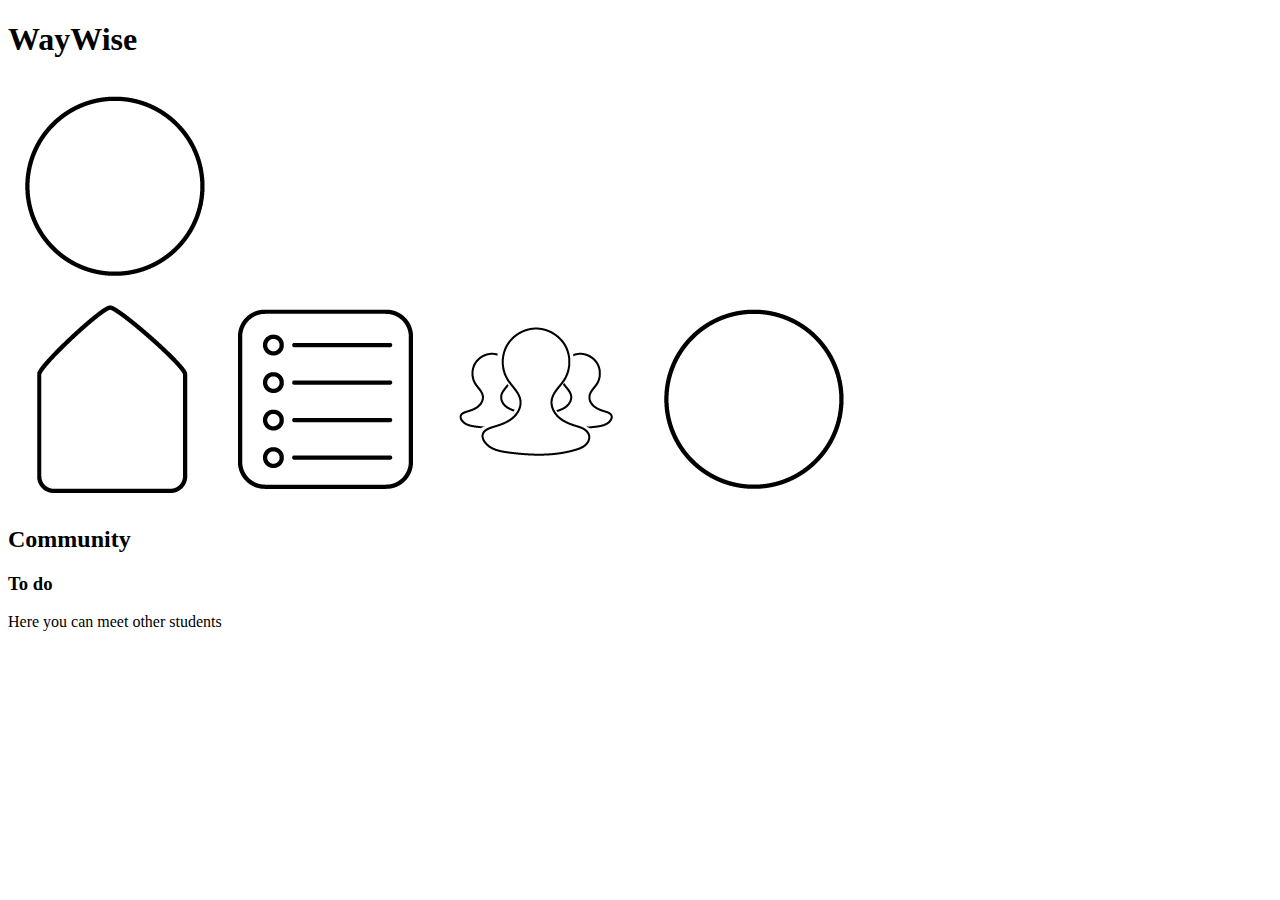
==== community.html @ 15b5cad3 "Initial commit" ====
<!DOCTYPE html>
<html lang="en">
<head>
    <meta charset="UTF-8">
    <meta name="viewport" content="width=device-width, initial-scale=1.0">
    <title>WayWise</title>
	<link rel="stylesheet" href="/styles.css">
</head>

<body>

  <header>
    <h1>WayWise</h1>
    <a href=""><img src="/img/profile.png" alt="A bell representing a notification icon"></a>
    <nav>
        <a href="/index.html"><img src="/img/home.png" alt="A house icon representing the home page"></a>
        <a href="/task-overview.html"><img src="/img/task-overview.png" alt="A tasklist icon representing the task page"></a>
        <a href="/community.html"><img src="/img/community.png" alt="3 persons representing the community page"></a>
        <a href="/profile.html"><img src="/img/profile.png" alt="A personal photograph of the user representing the profile page"></a>
    </nav>
  </header>

  <main>
    <h2>Community</h2>
      <h3>To do</h3>
       <p>Here you can meet other students</p>
  </main>

  <footer>
  </footer>

</body>

</html>
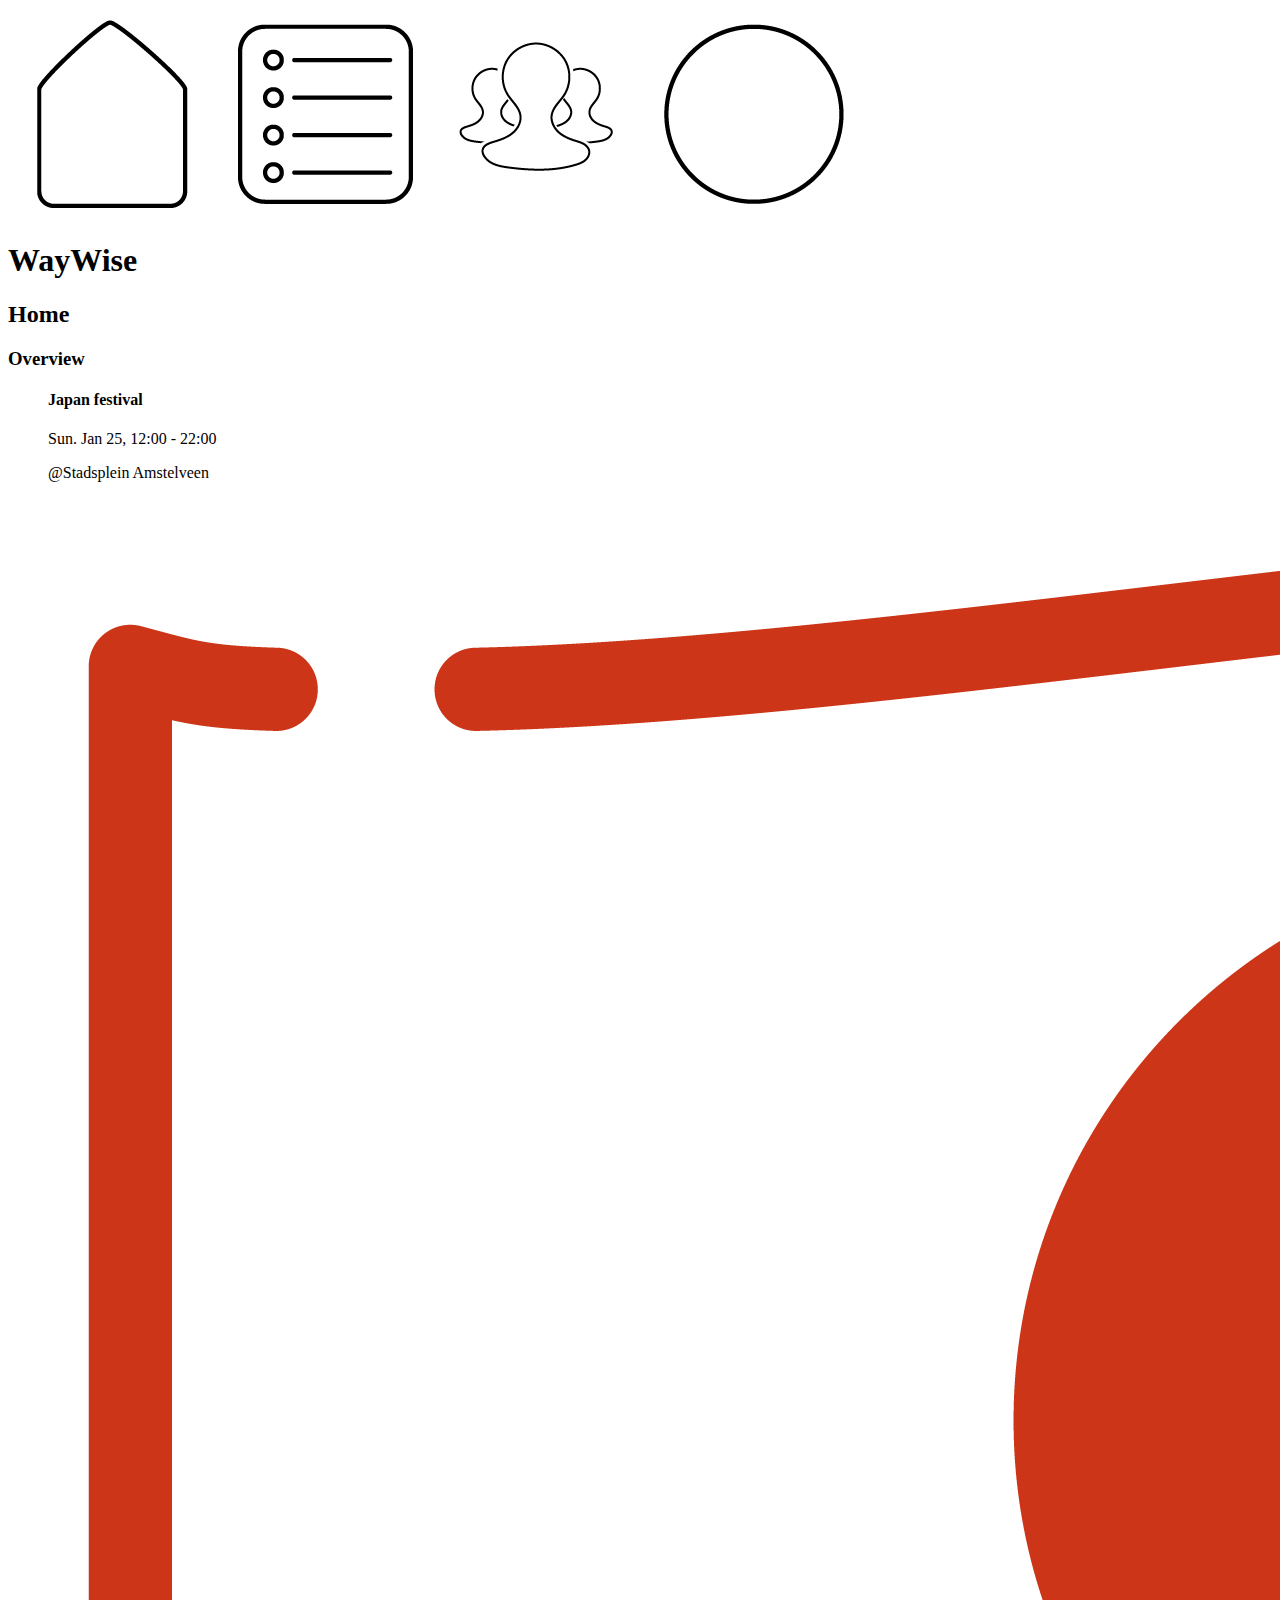
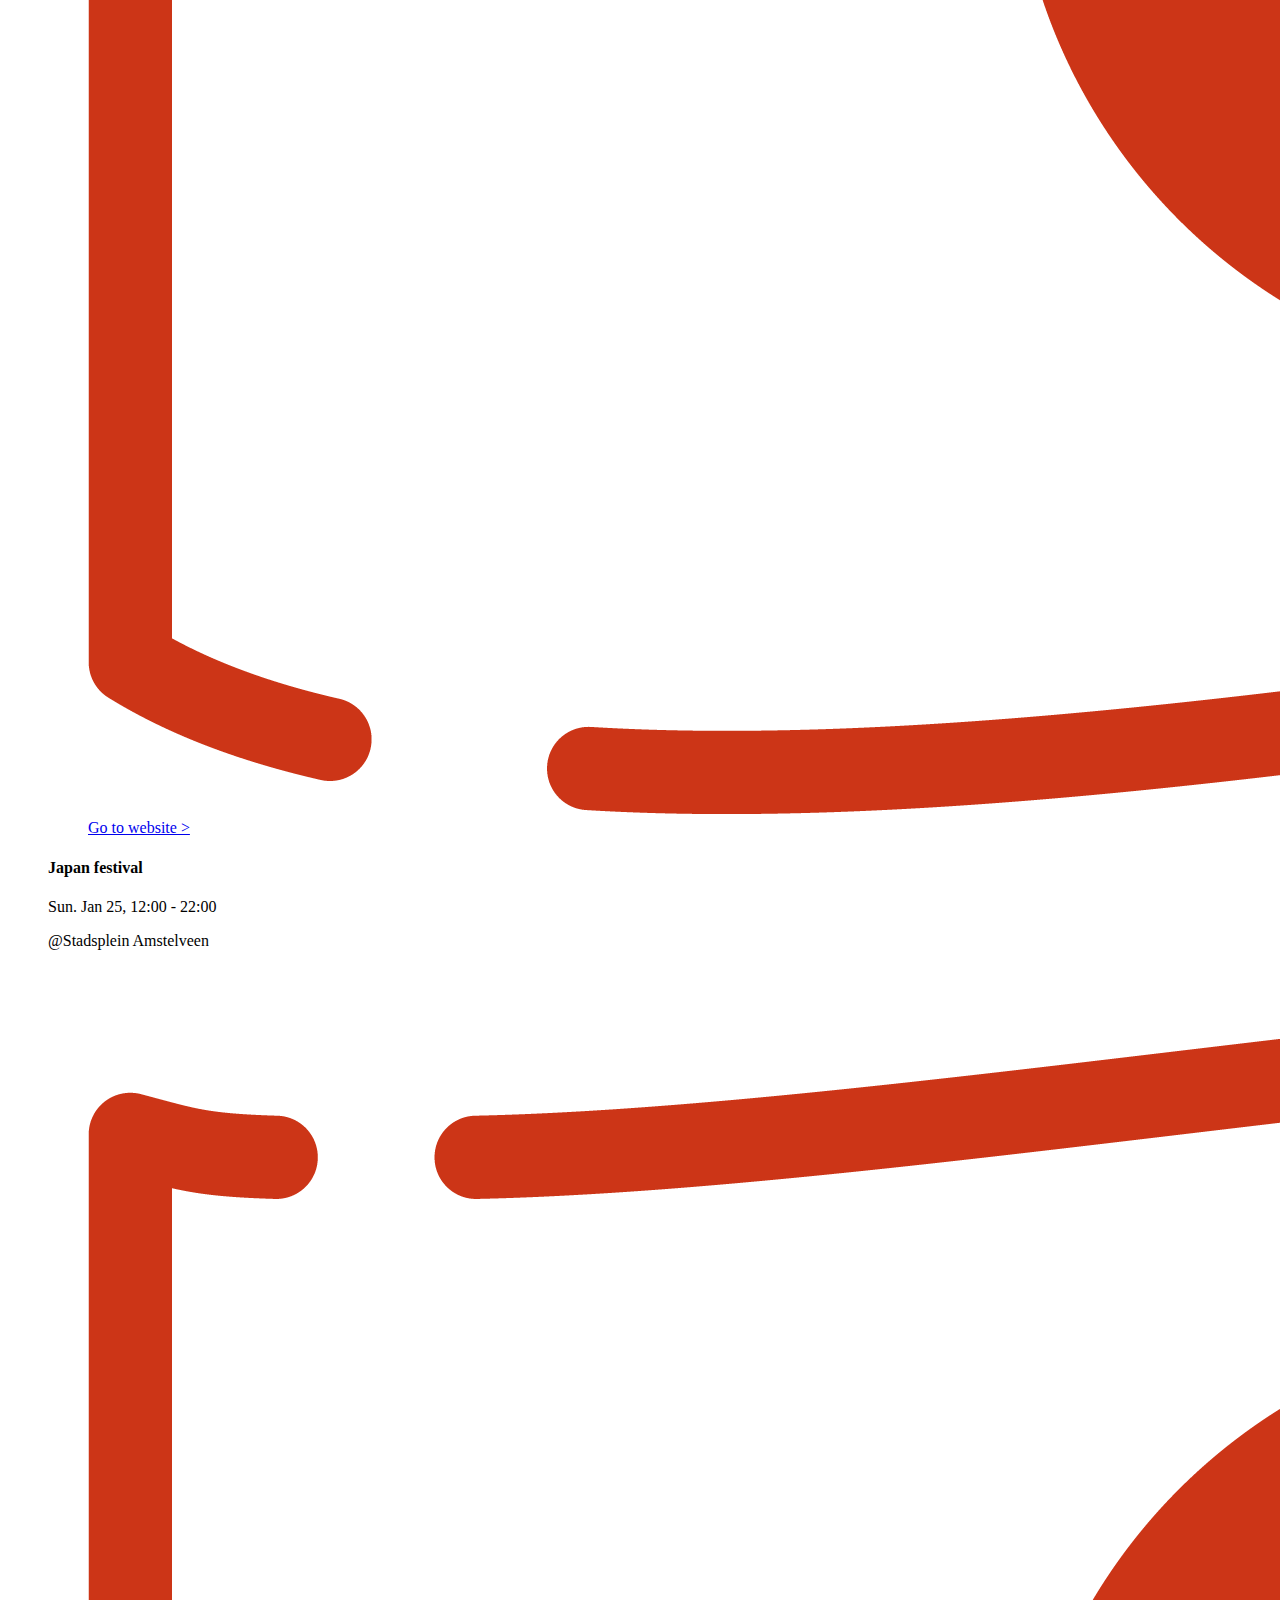
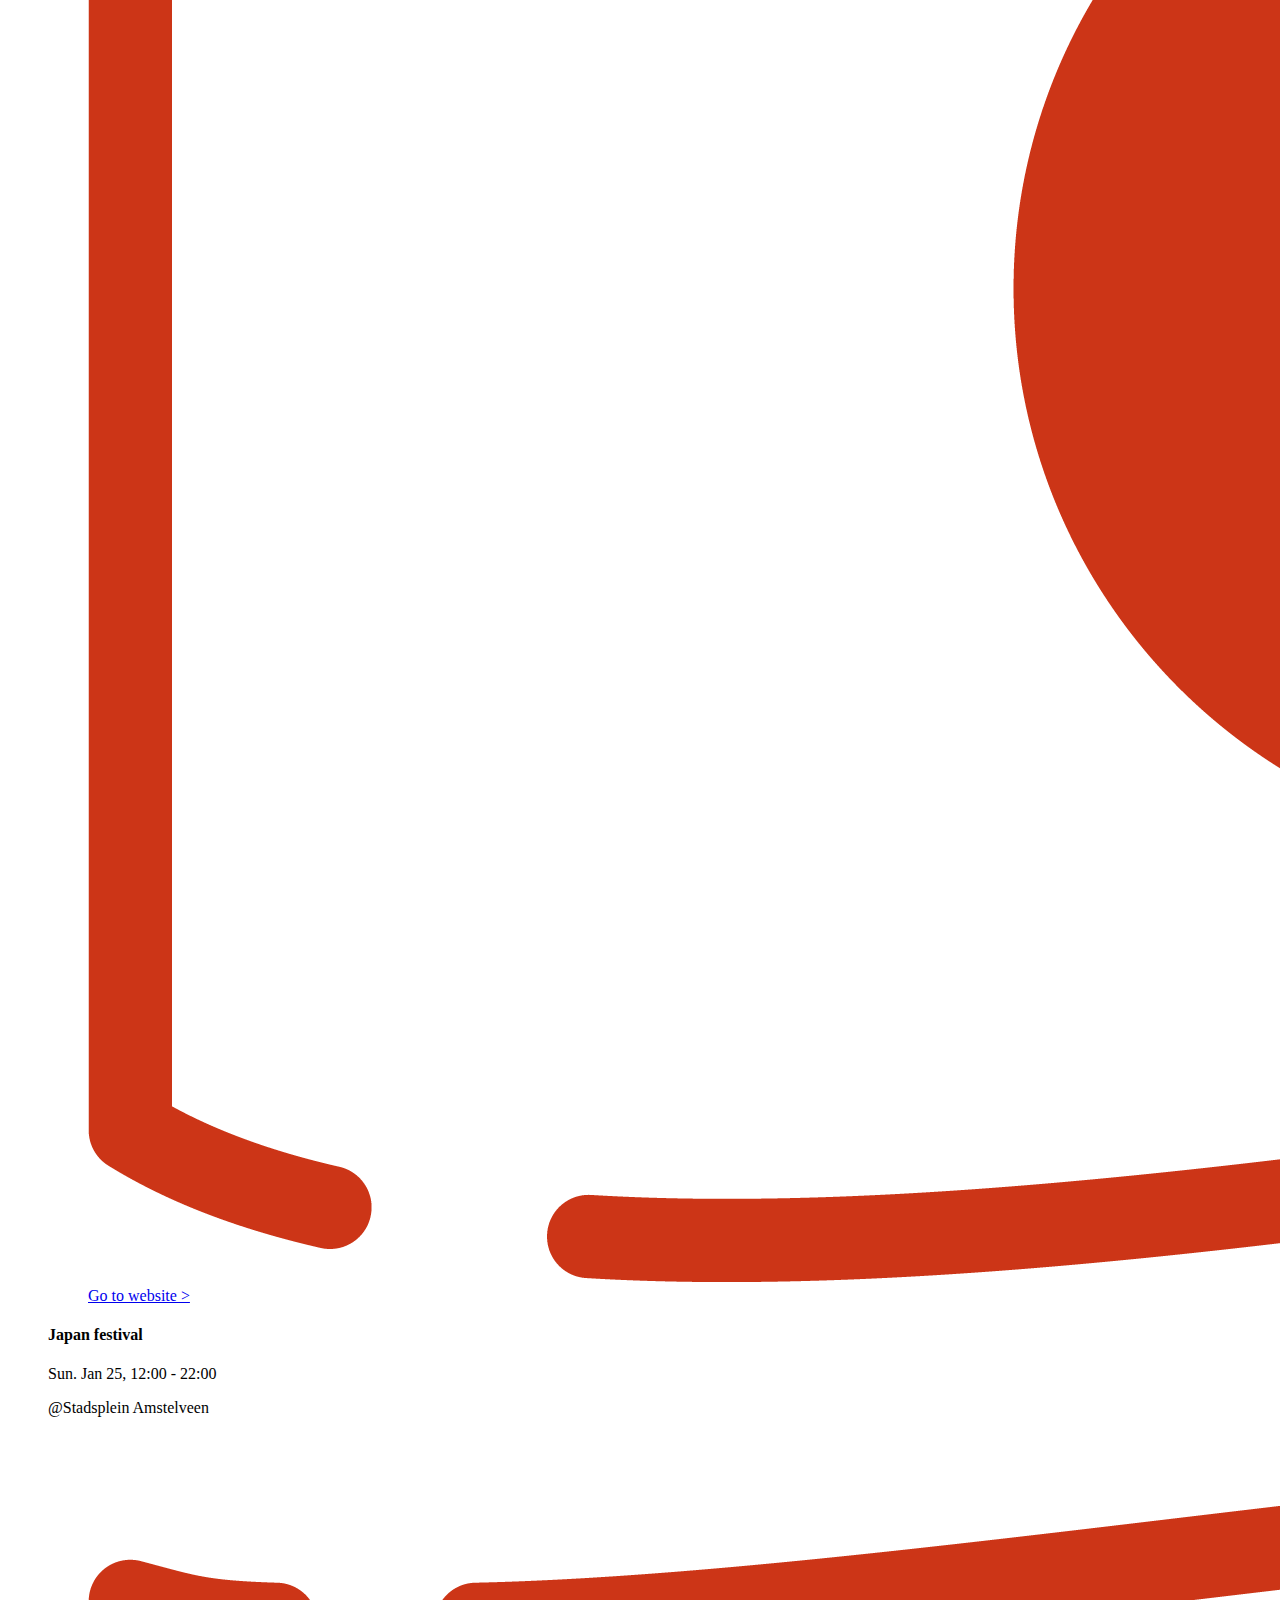
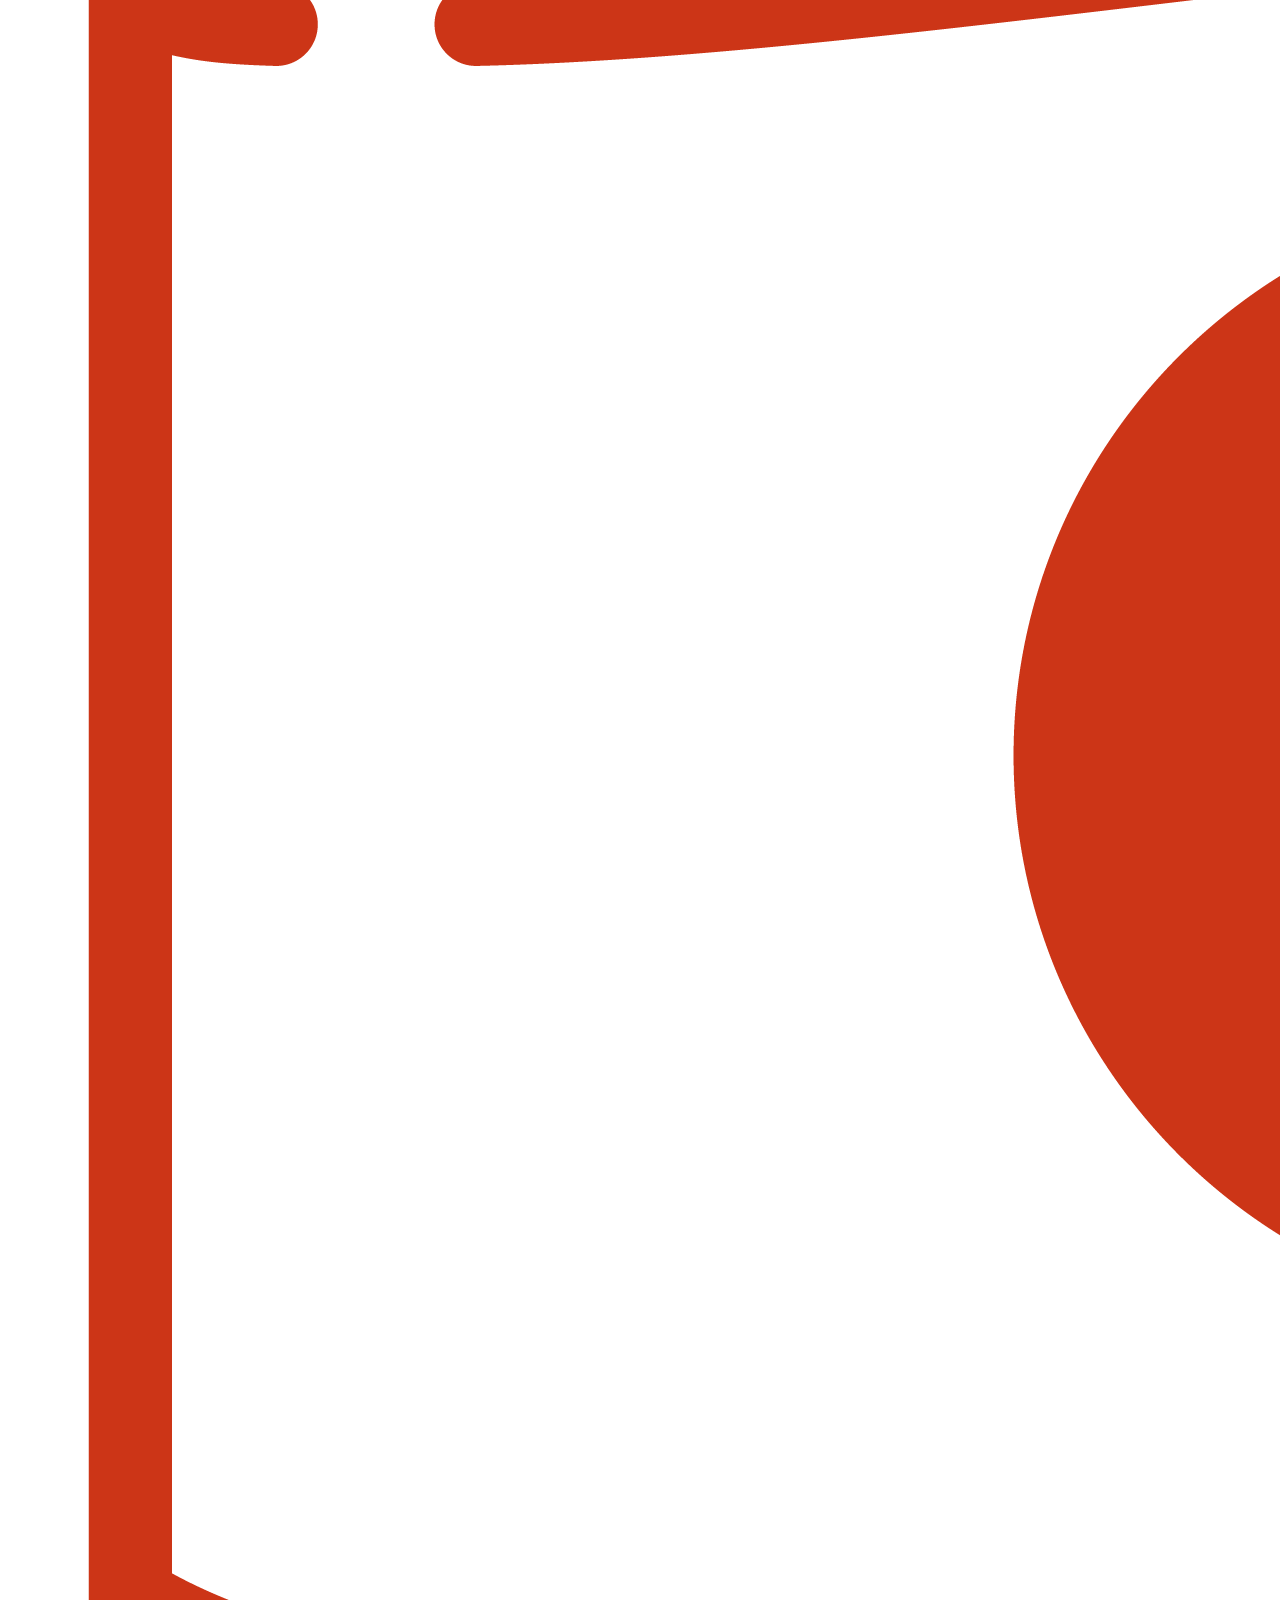
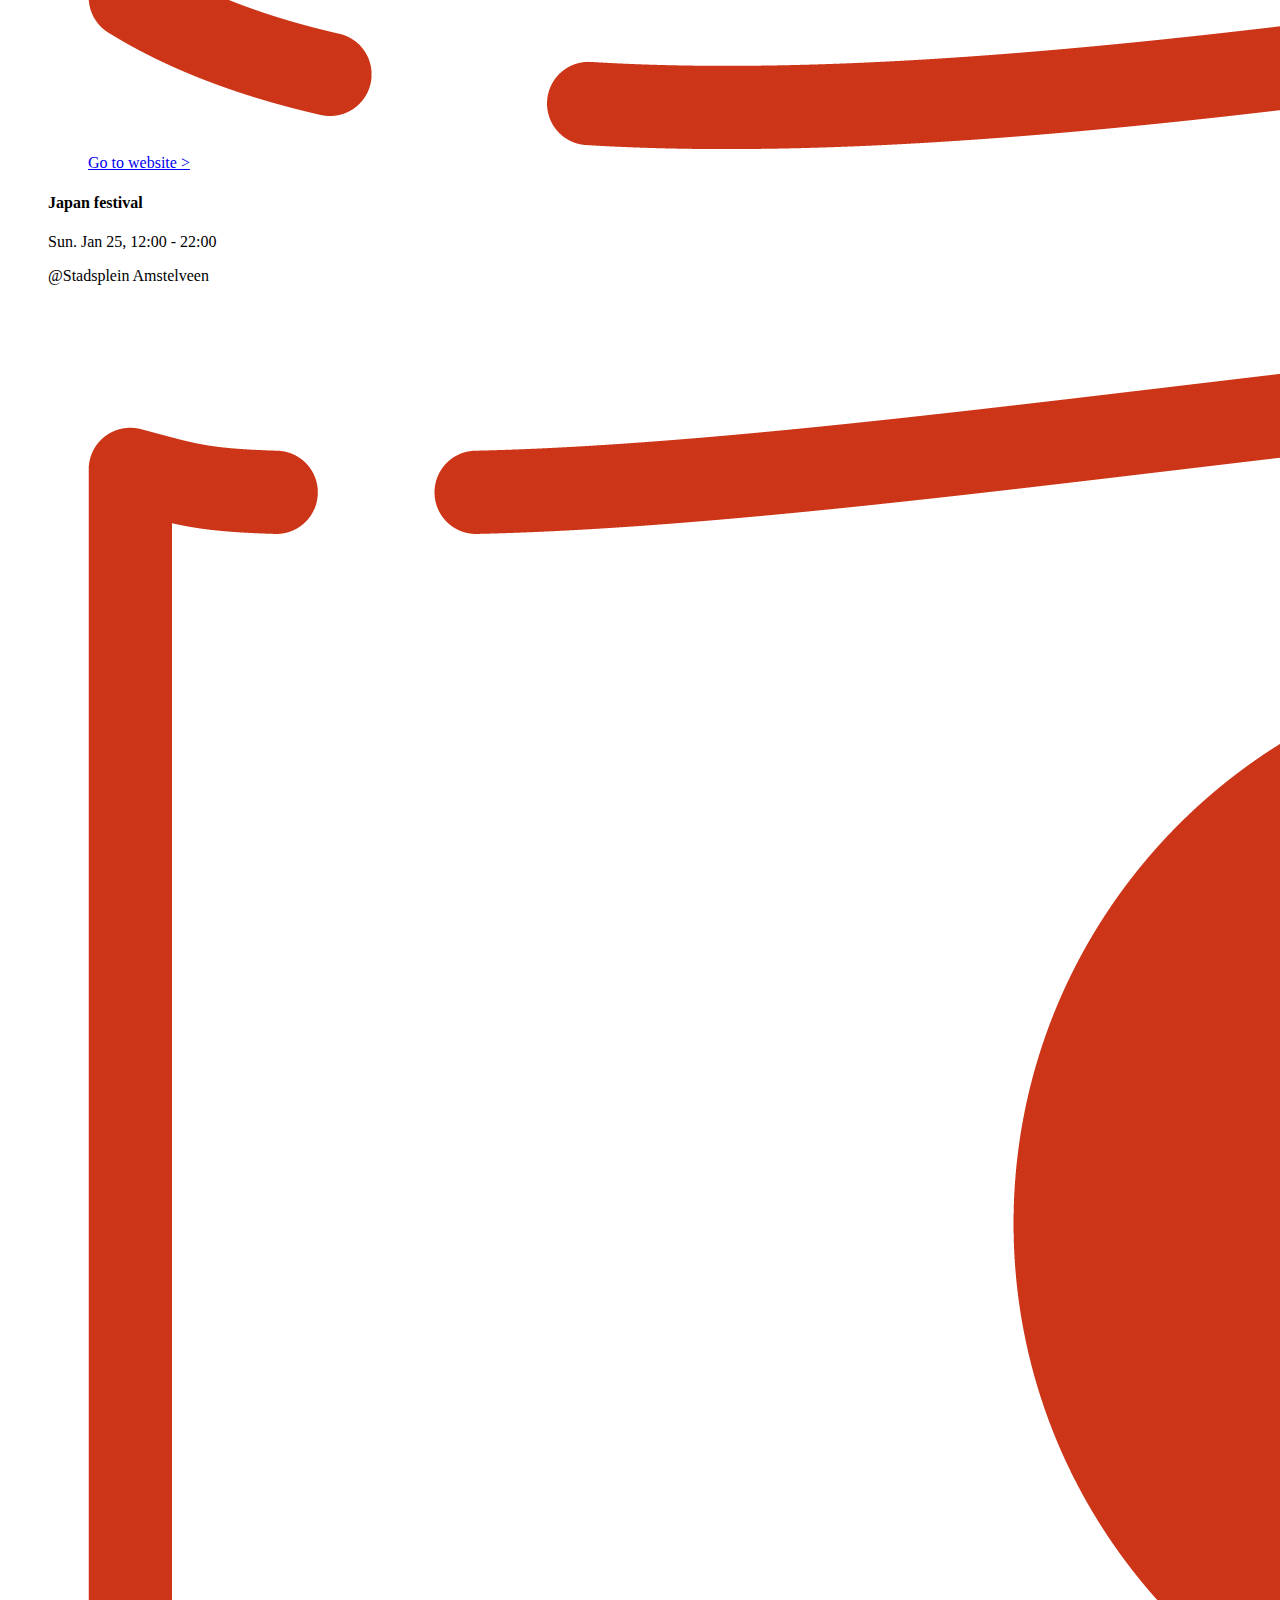
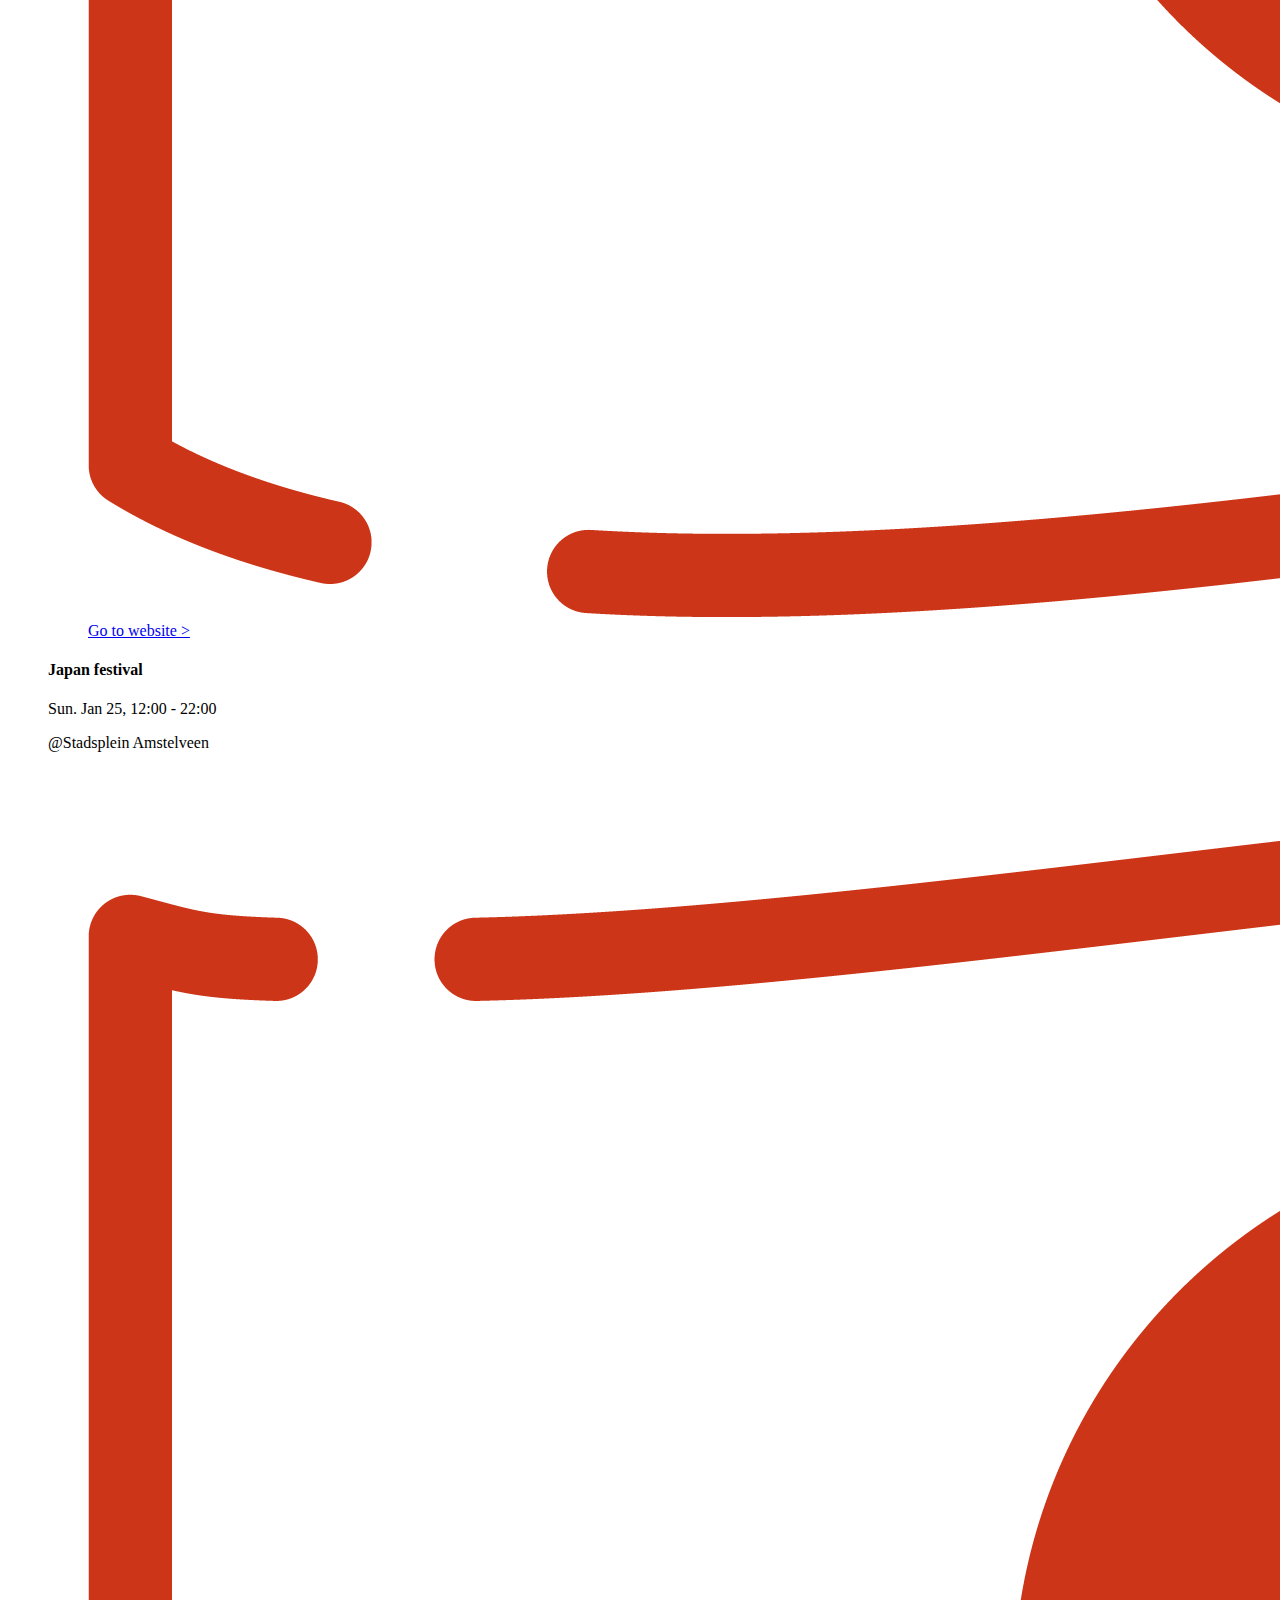
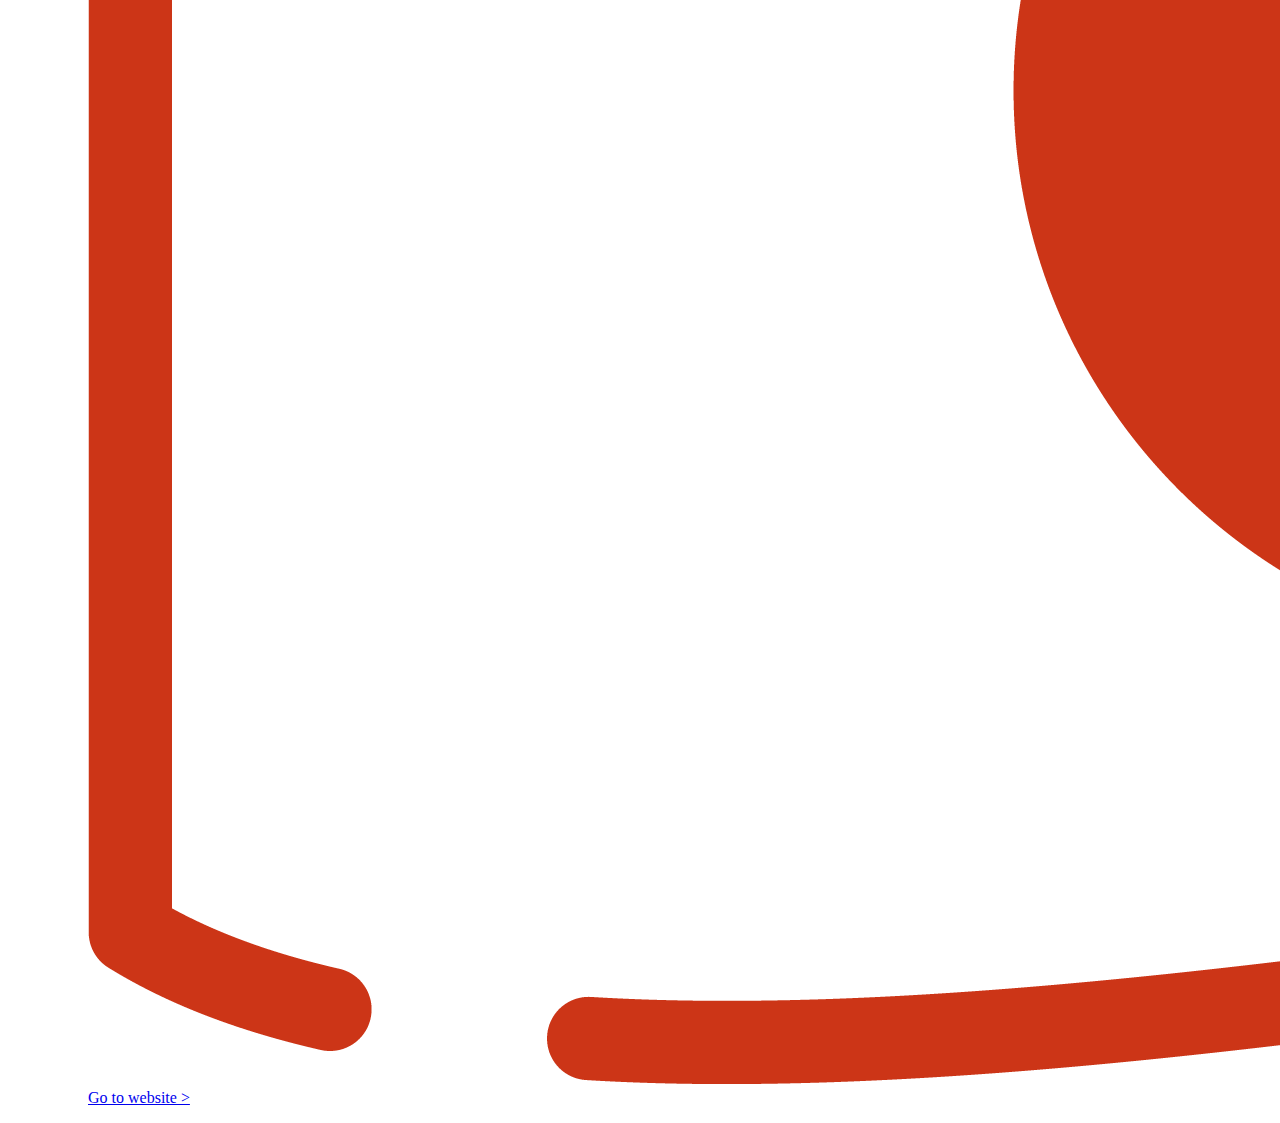
==== commit fee08fdb: "update" ====
--- a/community.html
+++ b/community.html
@@ -4,26 +4,89 @@
     <meta charset="UTF-8">
     <meta name="viewport" content="width=device-width, initial-scale=1.0">
     <title>WayWise</title>
-	<link rel="stylesheet" href="/styles.css">
+	<link rel="stylesheet" href="styles.css">
 </head>
 
 <body>
 
   <header>
-    <h1>WayWise</h1>
-    <a href=""><img src="/img/profile.png" alt="A bell representing a notification icon"></a>
     <nav>
-        <a href="/index.html"><img src="/img/home.png" alt="A house icon representing the home page"></a>
-        <a href="/task-overview.html"><img src="/img/task-overview.png" alt="A tasklist icon representing the task page"></a>
-        <a href="/community.html"><img src="/img/community.png" alt="3 persons representing the community page"></a>
-        <a href="/profile.html"><img src="/img/profile.png" alt="A personal photograph of the user representing the profile page"></a>
+        <a href="index.html"><img src="img/home.png" alt="A house icon representing the home page"></a>
+        <a href="task-overview.html"><img src="img/task-overview.png" alt="A tasklist icon representing the task page"></a>
+        <a href="community.html"><img src="img/community.png" alt="3 persons representing the community page"></a>
+        <a href="profile.html"><img src="img/profile.png" alt="A personal photograph of the user representing the profile page"></a>
     </nav>
   </header>
 
   <main>
-    <h2>Community</h2>
-      <h3>To do</h3>
-       <p>Here you can meet other students</p>
+    <h1>WayWise</h1>
+    <h2>Home</h2>
+
+    <section>
+      <h3>Overview</h3>
+
+      <figure>
+      <article>
+        <h4>Japan festival</h4>
+        <p>Sun. Jan 25, 12:00 - 22:00</p>
+        <p>@Stadsplein Amstelveen</p>
+      </article>
+            <figure>
+              <img src="img/japan.png" alt="simplified illustration of the Japanese flag">
+              <figcaption> <a href="blank.com">Go to website ></a> </figcaption>
+          </figure>
+      </figure>
+
+      <figure>
+        <article>
+          <h4>Japan festival</h4>
+          <p>Sun. Jan 25, 12:00 - 22:00</p>
+          <p>@Stadsplein Amstelveen</p>
+        </article>
+              <figure>
+                <img src="img/japan.png" alt="simplified illustration of the Japanese flag">
+                <figcaption> <a href="blank.com">Go to website ></a> </figcaption>
+            </figure>
+        </figure>
+
+        <figure>
+          <article>
+            <h4>Japan festival</h4>
+            <p>Sun. Jan 25, 12:00 - 22:00</p>
+            <p>@Stadsplein Amstelveen</p>
+          </article>
+                <figure>
+                  <img src="img/japan.png" alt="simplified illustration of the Japanese flag">
+                  <figcaption> <a href="blank.com">Go to website ></a> </figcaption>
+              </figure>
+          </figure>
+
+          <figure>
+            <article>
+              <h4>Japan festival</h4>
+              <p>Sun. Jan 25, 12:00 - 22:00</p>
+              <p>@Stadsplein Amstelveen</p>
+            </article>
+                  <figure>
+                    <img src="img/japan.png" alt="simplified illustration of the Japanese flag">
+                    <figcaption> <a href="blank.com">Go to website ></a> </figcaption>
+                </figure>
+            </figure>
+
+            <figure>
+              <article>
+                <h4>Japan festival</h4>
+                <p>Sun. Jan 25, 12:00 - 22:00</p>
+                <p>@Stadsplein Amstelveen</p>
+              </article>
+                    <figure>
+                      <img src="img/japan.png" alt="simplified illustration of the Japanese flag">
+                      <figcaption> <a href="blank.com">Go to website ></a> </figcaption>
+                  </figure>
+              </figure>
+
+    </section>
+
   </main>
 
   <footer>
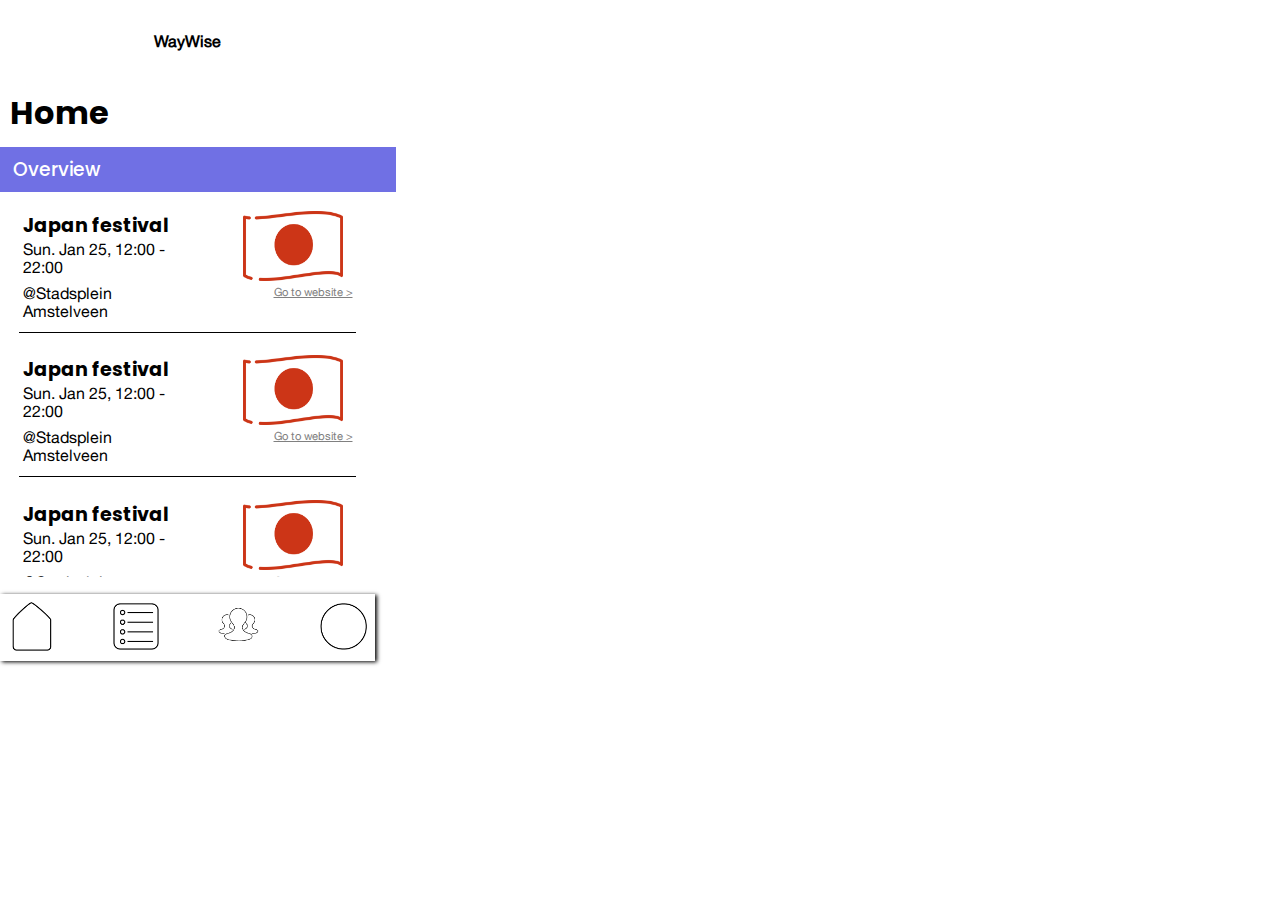
==== commit af306afb: "Uopdate" ====
--- a/community.html
+++ b/community.html
@@ -11,7 +11,7 @@
 
   <header>
     <nav>
-        <a href="index.html"><img src="img/home.png" alt="A house icon representing the home page"></a>
+        <a href="home.html"><img src="img/home.png" alt="A house icon representing the home page"></a>
         <a href="task-overview.html"><img src="img/task-overview.png" alt="A tasklist icon representing the task page"></a>
         <a href="community.html"><img src="img/community.png" alt="3 persons representing the community page"></a>
         <a href="profile.html"><img src="img/profile.png" alt="A personal photograph of the user representing the profile page"></a>
--- a/styles.css
+++ b/styles.css
@@ -0,0 +1,335 @@
+/* Fonts */
+@import url('https://fonts.googleapis.com/css2?family=Poppins:ital,wght@0,400;0,700;1,400;1,700&display=swap');
+
+@font-face {
+    font-family: 'Helvetica Neue';
+    src: url('/fonts/HelveticaNeue.otf');
+    font-style: normal;
+}
+
+@font-face {
+    font-family: 'Poppins';
+    src: url('/fonts/Poppins-Regular.ttf');
+    font-style: normal;
+}
+
+/* CSS reset */
+*, html {
+	padding: 0px;
+	margin: 0px;
+	max-width: 375px;
+	max-height: 661px;
+}
+
+ /* Centrale opmaak */
+
+body {
+	font-family: 'Helvetica Neue', sans-serif, Arial;	
+	font-size: 1.0em;              
+    width:  375px;
+	height: 661px;
+
+	display: flex;
+	flex-direction: column-reverse;
+	justify-content: space-between;
+	align-items: stretch;
+}
+
+header {
+	display: flex;
+	flex-direction: column;
+	justify-content: flex-end;
+	align-content: flex-end;
+}
+
+main {
+	display: flex;
+	flex-direction: column;
+	justify-content: center;
+	align-content: space-between;
+
+}
+
+h1 {
+	font-family: 'Helvetica Neue', Arial;   
+	font-size: 1em;
+	color: black;
+	font-weight: 700; /* bold */
+	margin-bottom: 0.3em;
+	padding: 15px;
+	align-self: center;
+}
+
+h2 {
+	font-family:'Poppins', Helvetica, Arial;
+	font-weight: 700;
+	color: black;
+	font-size: 2em;
+	padding: 20px;
+	padding-left: 10px;
+	padding-bottom: 10px;
+	text-align: left !important;
+	margin-top: 0px !important;
+
+}
+
+h3 {
+	font-family:'Poppins', Helvetica, Arial;
+	font-weight: 500;
+	color: white;
+	border:rgb(112, 112, 228) 8px solid;
+	background-color: rgb(112, 112, 228);
+	width: 375px;
+	padding-left: 5px;
+	position: fixed;
+
+}
+
+h4, h5, h6 {
+	font-family:'Poppins', Helvetica, Arial;	font-size: 1.5em;
+	font-weight: 700; /* bold */
+	color: black;
+	font-size: 1.2em;
+}
+
+p {
+	margin-bottom: 0.5em;
+}
+
+img {
+	width: 12%;
+}
+
+nav > a {
+	text-decoration: none;
+}
+
+/* For main sections to fix overflow scroll h3 (home, community) */
+section:has(h3) {
+	overflow: scroll;
+  }
+
+  section figure:first-of-type {
+	margin-top: 60px;
+  }
+
+/* For main sections to fix overflow scroll h3 (profile) */
+
+h3 + img {
+	margin-top: 40px;
+}
+
+/* nav */
+
+header nav {
+	background-color: white;
+	padding: 5px;
+	box-shadow: 2px 1px 4px  #000000;
+	pointer-events: auto;
+
+	display: flex;
+	justify-content: space-between;
+}
+
+header nav img {
+	height: 6vh;
+	width: 6vh;
+}
+
+/* CONNECT TO WIFI - met login.html elementen */
+
+#background {
+z-index: -100;
+background-color: #000000;
+background-position: center;
+position: absolute;
+height: 100vh;
+width: 100vw;
+}
+
+/* .excusethisclass 
+{
+	position: absolute;
+	padding-bottom: 570px;
+	z-index: -1;
+} */
+
+button {
+	border-style: none;
+	background-color: black;
+	color: white;
+	font-size: 1em;
+	font-family: 'Helvetica Neue', sans-serif, Arial;
+	width: 300px;
+	height: 46px;
+	border-radius: 25px;
+	box-shadow: 1px 0px 1px #000000;
+}
+
+/* header > h1  + main > h2 + a {
+	margin-left: auto;
+    margin-right: auto;
+}
+
+header + main > h2 {
+	text-align: center !important;
+	margin-top: 160px !important;
+	padding-bottom: 30px !important;
+} */
+
+/* SIGN UP */
+
+nav > a > button {
+	display: block;
+	margin-left: auto;
+    margin-right: auto;
+	width: 200px;
+}
+
+
+/* HOME */
+
+main > section {
+	/* border: solid green 5px; */
+	height: 430px;
+}
+	/* Cards */
+section:nth-child(2) {
+	padding-bottom: 10%;
+}
+
+h3 + figure, figure + figure {
+	box-shadow: 2px 2px 4px #000000;
+	margin: 5%;
+	padding: 1%;
+
+	display: flex;
+	justify-content: space-between;
+	align-items: center;
+}
+
+figure section {
+	margin: 0;
+}
+
+section img {
+ padding-right: 10px;
+}
+
+figure section p {
+	font-size: 0.9em;
+}
+
+/* TASK OVERVIEW */
+
+h3~h4, h4~h5 {
+padding-left: 10px; 
+}
+
+ol > li, h4~h5 {
+	display: flex;
+	align-items: center;
+  }
+  
+  ol > li > label {
+	flex-grow: 1;
+	padding: 10px;
+  }
+  
+  ol > li > a, h4~h5 > a  {
+	margin-left: auto;
+  }
+
+  ol img {
+	height: 20px;
+	width: 17px;
+  }
+
+  h4~h5 img {
+	height: 30px;
+	width: 30px;
+	padding: 0px;
+  }
+  
+  /* to fix overflow scroll */
+section > h3 + h4{
+	margin-top: 60px;
+}
+
+h4 + ol, ol + h5 {
+	margin-top: 10px;
+}
+
+  /* COMMUNITY */
+
+  figure:has(article) {
+	border-bottom: 0.5px solid black;
+	display: flex;
+	box-shadow: none;
+
+	display: flex;
+	justify-content: space-between;
+	align-items: flex-start;
+	align-content: flex-start;
+  }
+
+ article:has(h4) {
+	width: 50%;
+	display: flex;
+  	flex-direction: column;
+	align-items: flex-start;
+	align-content: flex-start;
+  }
+
+figure > figcaption > a {
+	color: grey;
+	font-size: 0.7em;
+	font-family: 'Helvetica Neue', sans-serif, Arial;
+  }
+
+
+figure > figure {
+	display: flex;
+	box-shadow: none;
+	margin-top: 0px !important;
+
+
+	display: flex;
+	flex-direction: column;
+	align-items: flex-end;
+  }
+
+  figure > figure >img {
+	height: 70px;
+	width: 100px;
+	}
+
+
+  /* PROFILE */
+
+  section nav {
+	display: flex;
+	flex-direction: column;
+	justify-content: space-around;
+	align-items: center;
+	align-content: center;
+  }
+
+  section nav a {
+	text-decoration: none;
+	font-family: 'Helvetica Neue', sans-serif, Arial;
+	color: black;
+	font-size: 1.2em;
+	font-weight: 1000; 
+	padding: 10px;
+  }
+	h3+img {
+		display: block;
+		margin-left: auto;
+		margin-right: auto;
+		width: 50%;		
+		height: 100px;
+		width: 100px;
+		padding: 30px;
+		border-radius: 100%;
+	}
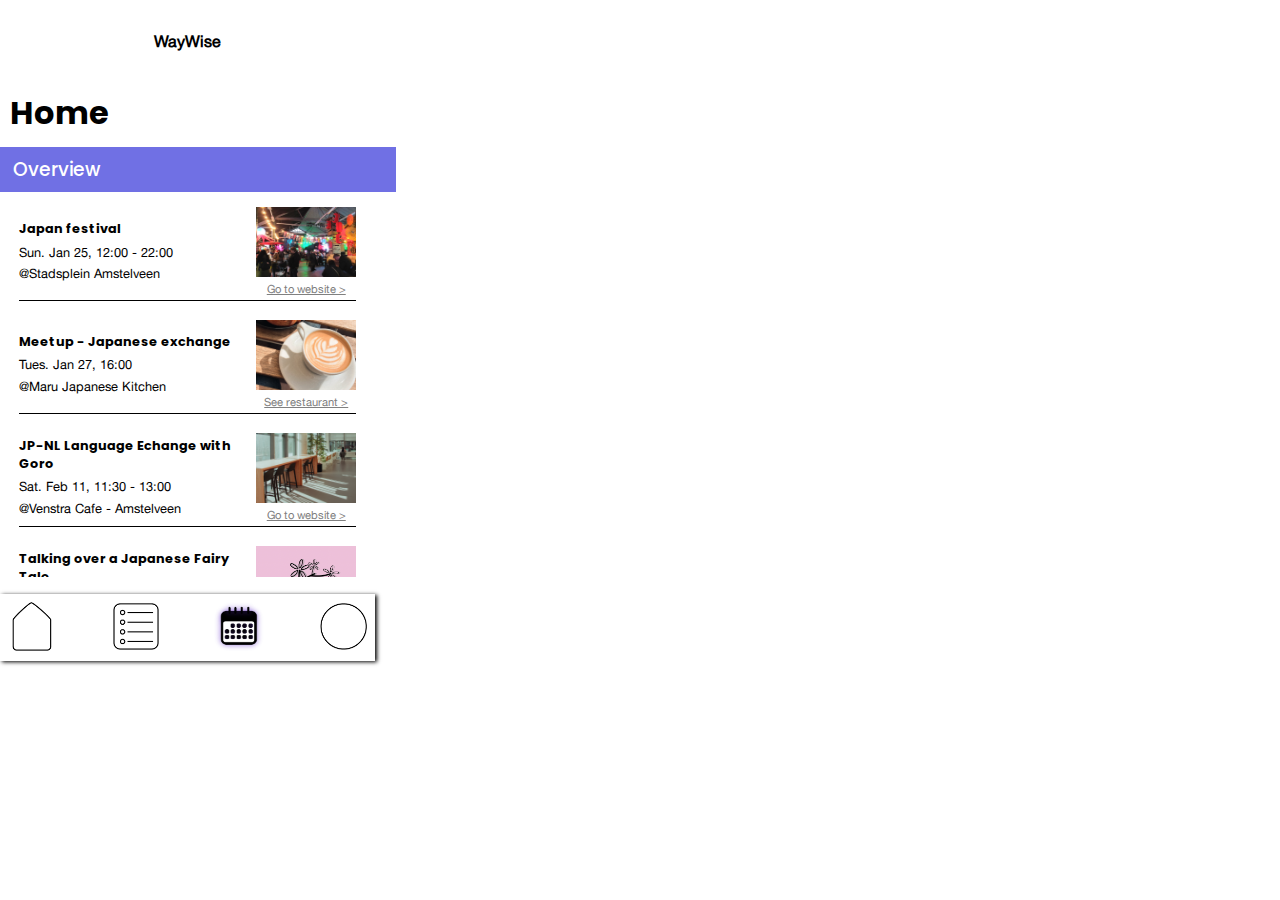
==== commit e9cc05b7: "update" ====
--- a/community.html
+++ b/community.html
@@ -13,7 +13,7 @@
     <nav>
         <a href="home.html"><img src="img/home.png" alt="A house icon representing the home page"></a>
         <a href="task-overview.html"><img src="img/task-overview.png" alt="A tasklist icon representing the task page"></a>
-        <a href="community.html"><img src="img/community.png" alt="3 persons representing the community page"></a>
+        <a href="community.html"><img src="img/events-selected.png" alt="3 persons representing the community page"></a>
         <a href="profile.html"><img src="img/profile.png" alt="A personal photograph of the user representing the profile page"></a>
     </nav>
   </header>
@@ -26,64 +26,76 @@
       <h3>Overview</h3>
 
       <figure>
-      <article>
-        <h4>Japan festival</h4>
-        <p>Sun. Jan 25, 12:00 - 22:00</p>
-        <p>@Stadsplein Amstelveen</p>
-      </article>
+        <figcaption>
+          <p>Japan festival</p>
+          <p>Sun. Jan 25, 12:00 - 22:00</p>
+          <p>@Stadsplein Amstelveen</p>
+        </figcaption>
             <figure>
-              <img src="img/japan.png" alt="simplified illustration of the Japanese flag">
-              <figcaption> <a href="blank.com">Go to website ></a> </figcaption>
+              <img src="img/festival.png" alt="simplified illustration of the Japanese flag">
+              <a href="https://www.japanfestival.nl/en/" target="_blank">Go to website ></a>
           </figure>
       </figure>
 
       <figure>
-        <article>
-          <h4>Japan festival</h4>
-          <p>Sun. Jan 25, 12:00 - 22:00</p>
-          <p>@Stadsplein Amstelveen</p>
-        </article>
+        <figcaption>
+          <p>Meetup - Japanese exchange</p>
+          <p>Tues. Jan 27, 16:00</p>
+          <p>@Maru Japanese Kitchen</p>
+        </figcaption>
               <figure>
-                <img src="img/japan.png" alt="simplified illustration of the Japanese flag">
-                <figcaption> <a href="blank.com">Go to website ></a> </figcaption>
+                <img src="img/koffie.png" alt="simplified illustration of the Japanese flag">
+                <a href="https://www.restaurantmaru.nl/" target="_blank">See restaurant ></a>
             </figure>
         </figure>
 
         <figure>
-          <article>
-            <h4>Japan festival</h4>
-            <p>Sun. Jan 25, 12:00 - 22:00</p>
-            <p>@Stadsplein Amstelveen</p>
-          </article>
+          <figcaption>
+            <p>JP-NL Language Echange with Goro</p>
+            <p>Sat. Feb 11, 11:30 - 13:00</p>
+            <p>@Venstra Cafe - Amstelveen</p>
+          </figcaption>
                 <figure>
-                  <img src="img/japan.png" alt="simplified illustration of the Japanese flag">
-                  <figcaption> <a href="blank.com">Go to website ></a> </figcaption>
+                  <img src="img/leeromgeving.png" alt="simplified illustration of the Japanese flag">
+                  <a href="https://www.meetup.com/amsjpn/events/291319094/" target="_blank">Go to website ></a>
               </figure>
           </figure>
 
           <figure>
-            <article>
-              <h4>Japan festival</h4>
-              <p>Sun. Jan 25, 12:00 - 22:00</p>
-              <p>@Stadsplein Amstelveen</p>
-            </article>
+            <figcaption>
+              <p>Talking over a Japanese Fairy Tale</p>
+              <p>Sat. Feb 11, 12:00</p>
+              <p>Online event</p>
+            </figcaption>
                   <figure>
-                    <img src="img/japan.png" alt="simplified illustration of the Japanese flag">
-                    <figcaption> <a href="blank.com">Go to website ></a> </figcaption>
+                    <img src="img/japandesign.png" alt="simplified illustration of the Japanese flag">
+                    <a href="https://www.meetup.com/come-and-have-cultural-adventures-in-japan/events/291099751/" target="_blank">Go to website ></a>
                 </figure>
             </figure>
 
             <figure>
-              <article>
-                <h4>Japan festival</h4>
-                <p>Sun. Jan 25, 12:00 - 22:00</p>
-                <p>@Stadsplein Amstelveen</p>
-              </article>
+              <figcaption>
+                <p>Join a workshop at 't Japanse winkeltje</p>
+                <p>Anytime</p>
+                <p>@'t Japanse winkeltje</p>
+              </figcaption>
                     <figure>
                       <img src="img/japan.png" alt="simplified illustration of the Japanese flag">
-                      <figcaption> <a href="blank.com">Go to website ></a> </figcaption>
+                      <a href="http://www.japansecultuur.nl/" target="_blank">Go to website ></a>
                   </figure>
               </figure>
+
+              <figure>
+                <figcaption>
+                  <p>Visit the cherry blossoms</p>
+                  <p>Anytime in March and April</p>
+                  <p>@Amsterdam forest</p>
+                </figcaption>
+                      <figure>
+                        <img src="img/bloesempark.png" alt="simplified illustration of the Japanese flag">
+                        <a href="https://kipamojo.world/netherlands/Visiting-the-cherry-blossoms-in-the-Amsterdam-Forest/" target="_blank">Go to blog ></a>
+                    </figure>
+                </figure>
 
     </section>
 
--- a/styles.css
+++ b/styles.css
@@ -105,18 +105,21 @@
 }
 
 /* For main sections to fix overflow scroll h3 (home, community) */
-section:has(h3) {
+h2 + section {
 	overflow: scroll;
   }
 
-  section figure:first-of-type {
+section figure {
+	margin-top: 20px;
+  }
+
+section > h3 + a > figure {
 	margin-top: 60px;
-  }
-
+}
 /* For main sections to fix overflow scroll h3 (profile) */
 
 h3 + img {
-	margin-top: 40px;
+	margin-top: 100px;
 }
 
 /* nav */
@@ -147,25 +150,31 @@
 width: 100vw;
 }
 
-/* .excusethisclass 
-{
-	position: absolute;
-	padding-bottom: 570px;
-	z-index: -1;
-} */
-
-button {
-	border-style: none;
-	background-color: black;
-	color: white;
-	font-size: 1em;
-	font-family: 'Helvetica Neue', sans-serif, Arial;
+main > h2 + a {
+    background-color: black;
+    color: white;
+    font-size: 1em;
+    font-family: 'Helvetica Neue', sans-serif, Arial;
+    border-radius: 25px;
+    box-shadow: 1px 0px 1px #000000;
+	height: 40px;
 	width: 300px;
-	height: 46px;
-	border-radius: 25px;
-	box-shadow: 1px 0px 1px #000000;
-}
-
+	margin: 5px;
+    text-align: center;
+    text-decoration: none;
+
+	display: flex;
+	flex-direction: column;
+	justify-content: space-around;
+}
+
+.centerindividual {
+	display: flex;
+	flex-direction: column;
+	justify-content: center;
+	align-items: center;
+
+}
 /* header > h1  + main > h2 + a {
 	margin-left: auto;
     margin-right: auto;
@@ -179,13 +188,42 @@
 
 /* SIGN UP */
 
-nav > a > button {
-	display: block;
-	margin-left: auto;
-    margin-right: auto;
+main:has(p+nav+img) {
+	text-align: center;
+}
+
+main > p + nav {
+	margin-top: 10px;
+}
+
+nav > p {
+	margin-top: 8px;
+}
+
+main > p + nav > a {
+    background-color: black;
+    color: white;
+    font-size: 1em;
+    font-family: 'Helvetica Neue', sans-serif, Arial;
+    border-radius: 25px;
+    box-shadow: 1px 0px 1px #000000;
+	height: 40px;
 	width: 200px;
-}
-
+	margin: 5px;
+    text-align: center;
+    text-decoration: none;
+
+	display: flex;
+	flex-direction: column;
+	justify-content: space-around;
+}
+
+nav:has(p) {
+	display: flex;
+	flex-direction: column;
+	justify-content: space-around;
+	align-items: center;
+}
 
 /* HOME */
 
@@ -195,10 +233,15 @@
 }
 	/* Cards */
 section:nth-child(2) {
-	padding-bottom: 10%;
-}
-
-h3 + figure, figure + figure {
+	padding-bottom: 5%;
+}
+
+section > h3 + a, a + a {
+	text-decoration: none;
+	color: black;
+	font-size: 0.9em;
+}
+a > figure {
 	box-shadow: 2px 2px 4px #000000;
 	margin: 5%;
 	padding: 1%;
@@ -208,16 +251,13 @@
 	align-items: center;
 }
 
-figure section {
+a > figure section {
 	margin: 0;
 }
 
-section img {
+a > figure > section + img {
  padding-right: 10px;
-}
-
-figure section p {
-	font-size: 0.9em;
+ width: 60px;
 }
 
 /* TASK OVERVIEW */
@@ -235,7 +275,18 @@
 	flex-grow: 1;
 	padding: 10px;
   }
+
+  ol > li > label > a {
+	color: black;
+ 	text-decoration: none;
+}
   
+ol > li > label:hover {
+	color: black;
+ 	text-decoration: none;
+	border: 5px white solid;
+}
+
   ol > li > a, h4~h5 > a  {
 	margin-left: auto;
   }
@@ -250,7 +301,63 @@
 	width: 30px;
 	padding: 0px;
   }
+
+  body > a {
+	width: 100vw;
+	height: 100vh;
+	position: fixed;
+	z-index: 50;
+  }
+
+  /* Task pop-up cards */
+
+  ol > li > article {
+	width: 300px;
+	background: white;
+	margin-top: 100px;
+	margin-left: 40px;
+	position: fixed;
+	box-shadow: 1px 3px 4px  #000000;
+	z-index: 100;
+  }
   
+  ol > li > article > :first-child {
+	font-family:'Poppins', Helvetica, Arial;
+	font-weight: 500;
+	color: white;
+	border:rgb(112, 112, 228) 8px solid;
+	background-color: rgb(112, 112, 228);
+	padding-left: 5px;
+  }
+
+  ol > li > article p:nth-of-type(2),
+  ol > li > article p:nth-of-type(3),
+  ol > li > article p:nth-of-type(4),
+  ol > li > article > ol {
+	padding-left: 10px;
+	padding-right: 10px;
+}
+
+ol > li > article p:nth-of-type(3) {
+	margin-bottom: 20px;
+}
+
+ol > li > article > ol > li {
+	margin-bottom: 10px;
+}
+
+article p:nth-of-type(2), article p:nth-of-type(4) {
+font-family:'Poppins', Helvetica, Arial;	
+font-size: 1.5em;
+font-weight: 700; /* bold */
+color: black;
+font-size: 1.2em;
+}
+
+h4 + ol > li > label :hover {
+	border: 5px solid white;
+}
+
   /* to fix overflow scroll */
 section > h3 + h4{
 	margin-top: 60px;
@@ -261,47 +368,63 @@
 }
 
   /* COMMUNITY */
-
-  figure:has(article) {
+section > h3 + figure {
+	margin-top: 60px !important;
+}
+
+    h1 + h2 + section > h3 + figure, figure + figure{
+	margin: 5%;
 	border-bottom: 0.5px solid black;
-	display: flex;
-	box-shadow: none;
 
 	display: flex;
 	justify-content: space-between;
+	align-items: center;
+	align-content: center;
+  }
+
+  h1 + h2 + section > h3 + figure > figcaption, figure + figure > figcaption {
+	display: flex;
+	flex-direction: column;
+	justify-content: center;
 	align-items: flex-start;
-	align-content: flex-start;
-  }
-
- article:has(h4) {
-	width: 50%;
-	display: flex;
-  	flex-direction: column;
-	align-items: flex-start;
-	align-content: flex-start;
-  }
-
-figure > figcaption > a {
+  }
+
+  figcaption p:first-of-type{
+	font-family:'Poppins', Helvetica, Arial;	
+	font-size: 1.5em;
+	font-weight: 700; /* bold */
+	color: black;
+	font-size: 0.8em;
+  }
+
+
+  figure > figure {
+	display: flex;
+	flex-direction: column;
+	justify-content: center;
+	align-items: center;
+	margin: 0px;
+  }
+
+
+  figure > figure > img + a {
 	color: grey;
 	font-size: 0.7em;
 	font-family: 'Helvetica Neue', sans-serif, Arial;
-  }
-
-
-figure > figure {
-	display: flex;
-	box-shadow: none;
-	margin-top: 0px !important;
-
-
-	display: flex;
-	flex-direction: column;
-	align-items: flex-end;
-  }
+	padding: 5px;
+	}
 
   figure > figure >img {
 	height: 70px;
 	width: 100px;
+	}
+
+	figure > figcaption :nth-child(2) {
+		font-size: 0.8em;
+		}
+
+	figure > figcaption :nth-child(3) {
+				font-size: 0.8em;
 	}
 
 
